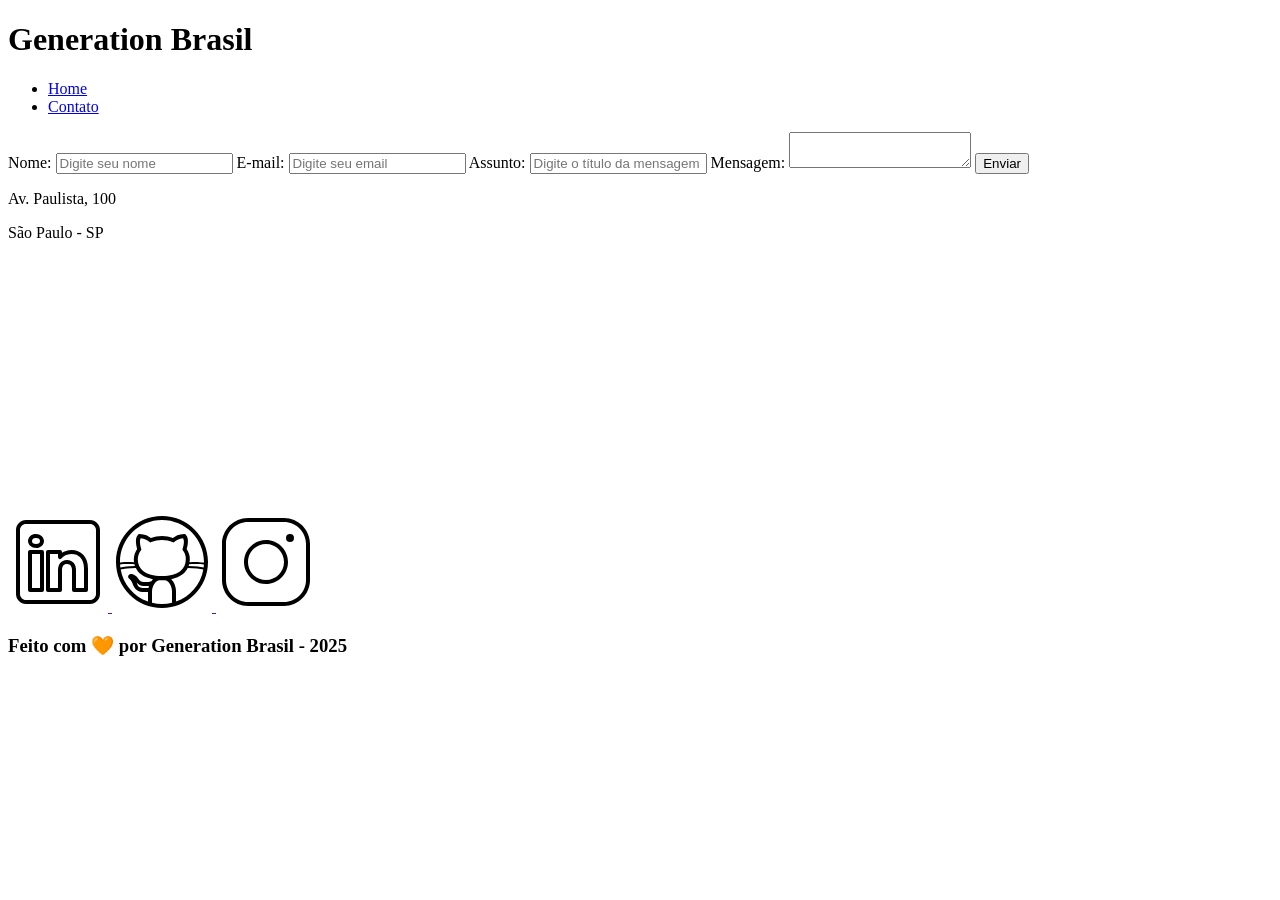
==== Classes/class01_Portfolio_Project/contato.html @ 780e9011 ":sparkles: Create contato.html page" ====
<!DOCTYPE html>
<html lang="pt-br">
    <head>
        <title>Meu Perfil</title>
        <meta charset="UTF-8" />
        <meta name="viewport" content="width=device-width, initial-scale=1.0" />
        <meta name="description" content="Projeto Portfólio" />
        <meta name="author" content="Generation Brasil" />
        <meta name="keywords" content="HTML, CSS, JavaScript" />
    </head>
    <body>
        <!-- Cabeçalho da Página (header) -->
        <header>
            <!-- Div - Conteúdo do Cabeçalho -->
            <div id="header_content">
                <!-- Título do Cabeçalho -->
                <div id="titulo">
                    <!-- Seu nome -->
                    <h1>Generation Brasil</h1>
                </div>

                <!-- Conteúdo do Menu da Página (header) -->
                <div id="menu">
                    <!-- Menu da Página -->
                    <nav>
                        <!-- Marcadores não ordenados + links -->
                        <ul id="menu">
                            <li>
                                <a href="index.html"> Home </a>
                            </li>
                            <li>
                                <a href="contato.html"> Contato </a>
                            </li>
                        </ul>
                    </nav>
                </div>
            </div>
        </header>

        <!-- Seção Principal da Página (main) -->
        <main>
            <!-- Seção Formulário de Contato -->
            <section id="contact">
                <!-- Seção do Formulário -->
                <form action="#" method="submit" id="formulario">
                    <label for="name">Nome: </label>
                    <input
                        id="name"
                        type="text"
                        name="name"
                        placeholder="Digite seu nome"
                        required
                    />
                    <span id="txtNome"></span>

                    <label for="email">E-mail: </label>
                    <input
                        id="email"
                        type="email"
                        name="email"
                        placeholder="Digite seu email"
                        required
                    />
                    <span id="txtEmail"></span>

                    <label for="subject">Assunto: </label>
                    <input
                        id="subject"
                        type="text"
                        name="subject"
                        placeholder="Digite o título da mensagem"
                        required
                    />
                    <span id="txtSubject"></span>

                    <label for="message">Mensagem: </label>
                    <textarea
                        id="message"
                        name="message"
                        placeholder="Digite sua mensagem"
                        required
                    >
                    </textarea>
                    <button type="submit">Enviar</button>
                </form>

                <!-- Seção do Google Maps -->
                <article id="mapa">
                    <p>Av. Paulista, 100</p>
                    <p>São Paulo - SP</p>

                    <iframe
                        src="https://www.google.com/maps/embed?pb=!1m18!1m12!1m3!1d3656.9284196326835!2d-46.64398438592299!3d-23.57101417630468!2m3!1f0!2f0!3f0!3m2!1i1024!2i768!4f13.1!3m3!1m2!1s0x94ce59bd92bce431%3A0xc37ded133806ef0b!2sAv.%20Paulista%2C%20100%20-%20Bela%20Vista%2C%20S%C3%A3o%20Paulo%20-%20SP%2C%2001310-000!5e0!3m2!1sen!2sbr!4v1739066548407!5m2!1sen!2sbr"
                        width="400"
                        height="250"
                        frameborder="0"
                        style="border:0;"
                        allowfullscreen=""
                        aria-hidden="false"
                        loading="lazy"
                        referrerpolicy="no-referrer-when-downgrade"
                        tabindex="0"
                        id="mapa"
                    ></iframe>
                </article>
            </section>
        </main>

        <!-- Rodapé da Página (footer) -->
        <footer>
            <!-- Seção de Contato - Redes Sociais -->
            <section id="redes_sociais">
                <a href="">
                    <img src="./assets/img/linkedin.svg" alt="LinkedIn" />
                </a>

                <a href="">
                    <img src="./assets/img/github.svg" alt="Github" />
                </a>

                <a href="">
                    <img src="./assets/img/instagram.svg" alt="Instagram" />
                </a>
            </section>

            <h3>Feito com 🧡 por Generation Brasil - 2025</h3>
        </footer>
    </body>
</html>
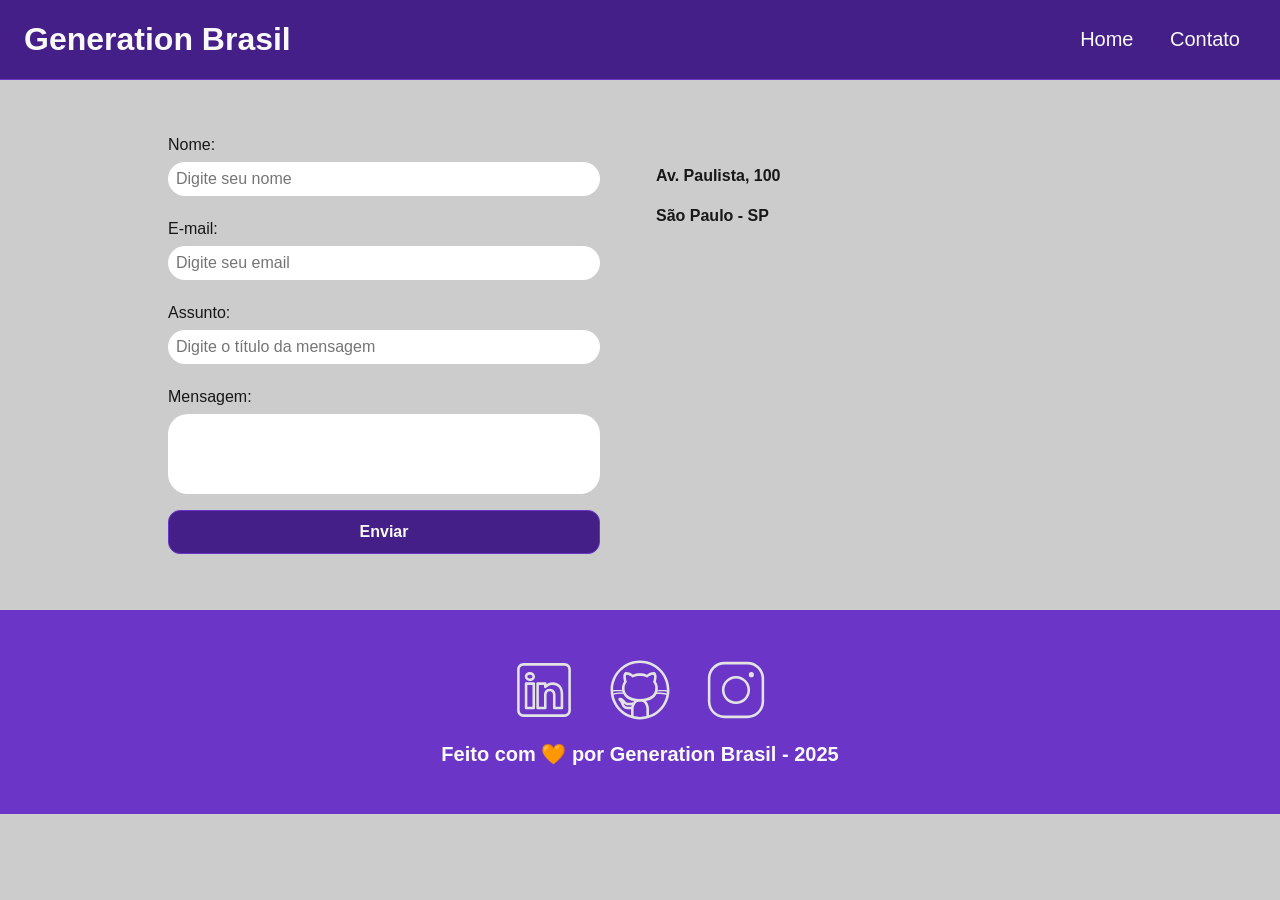
==== commit d73072ea: ":sparkles: Insert CSS stylesheet" ====
--- a/Classes/class01_Portfolio_Project/contato.html
+++ b/Classes/class01_Portfolio_Project/contato.html
@@ -7,12 +7,16 @@
         <meta name="description" content="Projeto Portfólio" />
         <meta name="author" content="Generation Brasil" />
         <meta name="keywords" content="HTML, CSS, JavaScript" />
+        <link rel="icon" type="image/svg" href="./assets/img/favicon.svg" />
+
+        <!-- Link para a Folha de Estilo da Página - CSS -->
+        <link rel="stylesheet" href="./css/style.css" />
     </head>
     <body>
         <!-- Cabeçalho da Página (header) -->
         <header>
             <!-- Div - Conteúdo do Cabeçalho -->
-            <div id="header_content">
+            <div id="header_content" class="flex">
                 <!-- Título do Cabeçalho -->
                 <div id="titulo">
                     <!-- Seu nome -->
@@ -26,10 +30,10 @@
                         <!-- Marcadores não ordenados + links -->
                         <ul id="menu">
                             <li>
-                                <a href="index.html"> Home </a>
+                                <a href="index.html">Home</a>
                             </li>
                             <li>
-                                <a href="contato.html"> Contato </a>
+                                <a href="contato.html">Contato</a>
                             </li>
                         </ul>
                     </nav>
@@ -40,7 +44,7 @@
         <!-- Seção Principal da Página (main) -->
         <main>
             <!-- Seção Formulário de Contato -->
-            <section id="contact">
+            <section id="contact" class="flex">
                 <!-- Seção do Formulário -->
                 <form action="#" method="submit" id="formulario">
                     <label for="name">Nome: </label>
@@ -85,41 +89,55 @@
                 </form>
 
                 <!-- Seção do Google Maps -->
-                <article id="mapa">
-                    <p>Av. Paulista, 100</p>
-                    <p>São Paulo - SP</p>
+                <article id="mapa" class="flex_start">
+                    <div id="endereco">
+                        <p>Av. Paulista, 100</p>
+                        <p>São Paulo - SP</p>
+                    </div>
 
                     <iframe
                         src="https://www.google.com/maps/embed?pb=!1m18!1m12!1m3!1d3656.9284196326835!2d-46.64398438592299!3d-23.57101417630468!2m3!1f0!2f0!3f0!3m2!1i1024!2i768!4f13.1!3m3!1m2!1s0x94ce59bd92bce431%3A0xc37ded133806ef0b!2sAv.%20Paulista%2C%20100%20-%20Bela%20Vista%2C%20S%C3%A3o%20Paulo%20-%20SP%2C%2001310-000!5e0!3m2!1sen!2sbr!4v1739066548407!5m2!1sen!2sbr"
                         width="400"
                         height="250"
                         frameborder="0"
-                        style="border:0;"
+                        style="border: 0"
                         allowfullscreen=""
                         aria-hidden="false"
-                        loading="lazy"
-                        referrerpolicy="no-referrer-when-downgrade"
                         tabindex="0"
                         id="mapa"
+                        onmousemove="mapaZoom()"
+                        onmouseout="mapaNormal()"
                     ></iframe>
                 </article>
             </section>
         </main>
 
         <!-- Rodapé da Página (footer) -->
-        <footer>
+        <footer class="flex">
             <!-- Seção de Contato - Redes Sociais -->
             <section id="redes_sociais">
                 <a href="">
-                    <img src="./assets/img/linkedin.svg" alt="LinkedIn" />
+                    <img
+                        src="./assets/img/linkedin.svg"
+                        alt="LinkedIn"
+                        class="social_icon"
+                    />
                 </a>
 
                 <a href="">
-                    <img src="./assets/img/github.svg" alt="Github" />
+                    <img
+                        src="./assets/img/github.svg"
+                        alt="GitHub"
+                        class="social_icon"
+                    />
                 </a>
 
                 <a href="">
-                    <img src="./assets/img/instagram.svg" alt="Instagram" />
+                    <img
+                        src="./assets/img/instagram.svg"
+                        alt="Instagram"
+                        class="social_icon"
+                    />
                 </a>
             </section>
 
--- a/Classes/class01_Portfolio_Project/css/style.css
+++ b/Classes/class01_Portfolio_Project/css/style.css
@@ -0,0 +1,256 @@
+/* Resetar as Regras CSS do Navegador */
+
+* {
+    margin: 0;
+    padding: 0;
+    box-sizing: border-box;
+    text-decoration: none;
+    outline: none;
+    font-weight: 400;
+    font-family: sans-serif;
+}
+
+/* Definir as Variáveis de Escopo Global */
+
+:root {
+    --purple-200: #9a7bd1;
+    --purple-500: #6b36c8;
+    --purple-800: #441f88;
+
+    --black-800: #171717;
+
+    --gray-200: #cccccc;
+    --gray-400: #505861;
+
+    --white: #f9f9f9;
+}
+
+/* Definir as Propriedades Padrões do Elemento HTML */
+
+html {
+    width: 100%;
+    height: 100vh;
+}
+
+/* Definir as Propriedades Padrões do Elemento Body */
+
+body {
+    background: var(--gray-200);
+    color: var(--black-800);
+}
+
+/* Personalizando Títulos e Parágrafos */
+
+h1 {
+    color: var(--white);
+    font-size: 2rem;
+    font-weight: 700;
+}
+
+h2 {
+    padding: 1rem;
+    color: var(--black-800);
+    font-size: 1.5rem;
+    font-weight: 600;
+    text-align: left;
+}
+
+h3 {
+    padding: 1rem;
+    color: var(--white);
+    font-size: 1.25rem;
+    font-weight: 700;
+    text-align: center;
+}
+
+p {
+    font-size: 1rem;
+    line-height: 1.5rem;
+    text-align: justify;
+    padding: 0.5rem 0;
+}
+
+/* Definindo as configurações do Flexbox */
+
+.flex {
+    display: flex;
+    justify-content: center;
+    align-items: center;
+}
+
+.flex_start {
+    display: flex;
+    justify-content: flex-start;
+}
+
+/* Estilização da Seção Header */
+
+#header_content {
+    height: 80px;
+    position: sticky; /* Cria o efeito do conteúdo da página passando por baixo da Seção Header ao rolar página. */
+    top: 0;
+    width: 100%;
+    justify-content: space-between;
+    padding: 24px;
+    background-color: var(--purple-800);
+    border-bottom: 1px solid var(--purple-500);
+}
+
+#menu li {
+    display: inline;
+    padding: 1rem;
+}
+
+#menu li a {
+    text-decoration: none; /* Remove o sublinhado dos links. */
+    color: var(--white);
+    font-size: 20px;
+}
+
+#menu li a:hover {
+    color: var(--purple-200);
+    text-decoration: underline; /* Ativa o sublinhado dos links ao parar o mouse sobre o link. */
+}
+
+/* Estilização da Seção About */
+
+#about {
+    flex-direction: column;
+    margin: 2rem auto;
+    width: 90%;
+}
+
+#conteudo {
+    flex-direction: row;
+    gap: 2rem;
+}
+
+.img_profile {
+    width: 200px;
+}
+
+/* Estilização da Seção Video */
+
+#video {
+    flex-direction: column;
+    margin: 2rem auto;
+    width: 90%;
+}
+
+/* Estilização da Seção Footer */
+
+footer {
+    flex-direction: column;
+    margin: 0;
+    padding: 2rem;
+    color: var(--white);
+    background-color: var(--purple-500);
+    font-weight: bold;
+    text-align: center;
+}
+
+/* Estilização da Seção das Redes Sociais */
+
+#redes_sociais {
+    display: flex;
+    justify-content: space-evenly;
+    margin: 1rem 0 0 0;
+    width: 320px;
+}
+
+.social_icon {
+    width: 4rem;
+    height: 4rem;
+    filter: brightness(0)
+            saturate(100%)
+            invert(100%)
+            sepia(0%)
+            saturate(7457%)
+            hue-rotate(23deg)
+            brightness(95%)
+            contrast(87%);
+}
+
+.social_icon:hover {
+    filter: brightness(0)
+            saturate(100%)
+            invert(65%)
+            sepia(59%)
+            saturate(2437%)
+            hue-rotate(213deg)
+            brightness(86%)
+            contrast(88%);
+}
+
+/* Estilização da Página de Contato */
+
+#contact {
+    flex-direction: row;
+    gap: 2rem;
+}
+
+form {
+    display: flex;
+    flex-direction: column;
+    width: 480px;
+    margin: 2rem 0;
+    padding: 1.5rem;
+    border: none;
+}
+
+form label {
+    font-size: 1rem;
+    text-align: left;
+    font-weight: 500;
+}
+
+form input,
+textarea {
+    margin: 0.5rem 0 1rem;
+    padding: 0.5rem;
+    border-radius: 1.25rem;
+    border: none;
+    width: 100%;
+    font-size: 1rem;
+}
+
+textarea {
+    resize: none; /* Os elementos <textarea> não serão redimensionáveis, ou seja, não será possível aumentar ou diminuir o seu tamanho na tela. */
+    height: 5rem;
+}
+
+form span {
+    margin: 0 0 0.5rem 0.75rem;
+    font-size: 0.75rem;
+    line-height: 1rem;
+    color: red;
+}
+
+form button {
+    text-align: center;
+    padding: 0.75rem 2rem;
+    background: var(--purple-800);
+    border: 1px solid var(--purple-500);
+    color: var(--white);
+    border-radius: 0.75rem;
+    font-weight: 700;
+    font-size: 1rem;
+}
+
+form button:hover {
+    background: var(--purple-500);
+}
+
+/* Estilização do Mapa */
+
+#mapa {
+    width: 480px;
+    flex-direction: column;
+    gap: 3rem;
+}
+
+#endereco > p {
+    font-size: 1rem;
+    text-align: justify;
+    font-weight: 600;
+}
